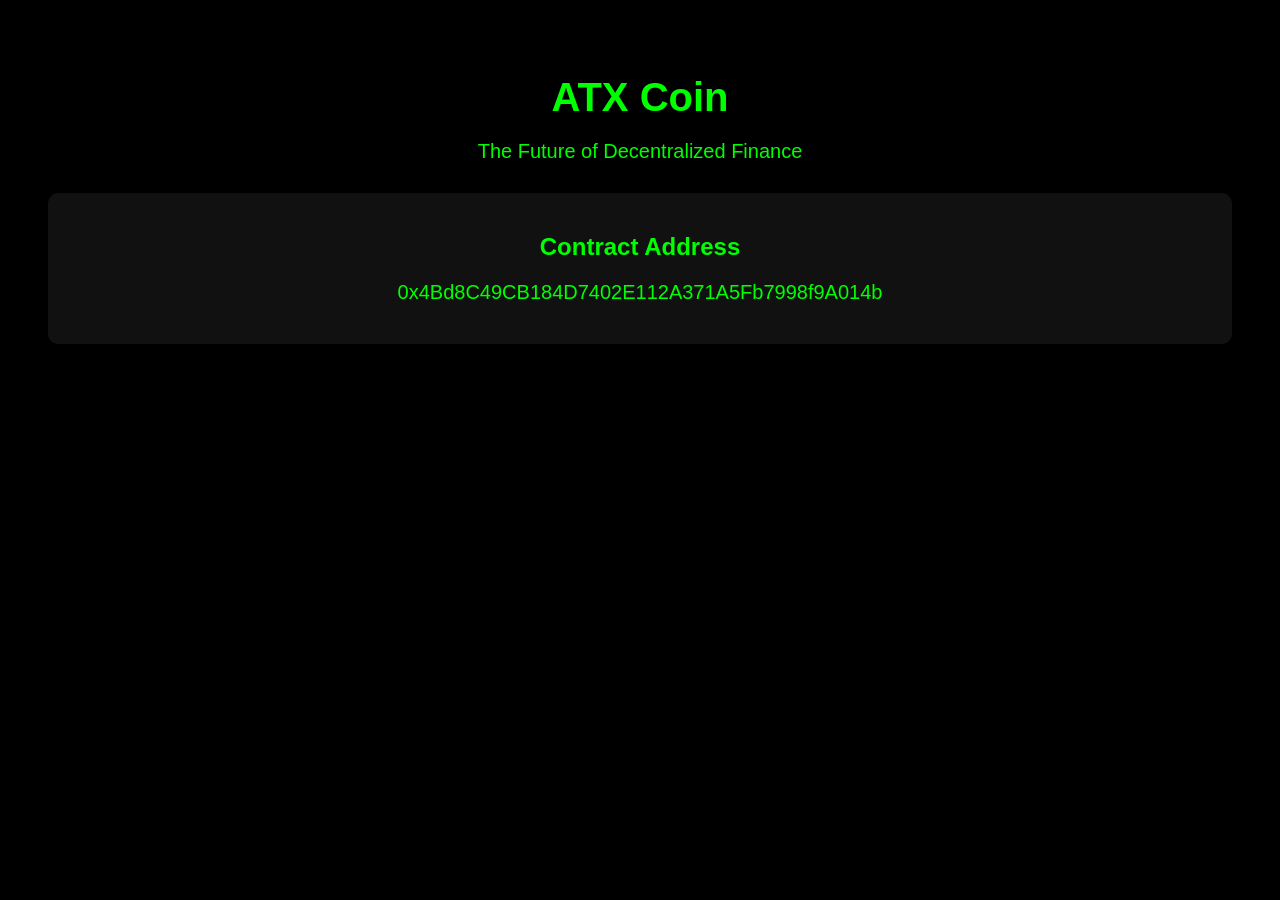
==== index.html @ 8b23248f "Create index.html" ====
<!DOCTYPE html>
<html lang="en">
<head>
    <meta charset="UTF-8" />
    <meta name="viewport" content="width=device-width, initial-scale=1.0" />
    <title>ATX Coin</title>
    <style>
        body { font-family: Arial, sans-serif; text-align: center; background: #000; color: #0f0; padding: 40px; }
        h1 { font-size: 40px; margin-bottom: 10px; }
        p { font-size: 20px; }
        .card { background: #111; padding: 20px; border-radius: 10px; margin-top: 30px; }
    </style>
</head>
<body>
    <h1>ATX Coin</h1>
    <p>The Future of Decentralized Finance</p>

    <div class="card">
        <h2>Contract Address</h2>
        <p>0x4Bd8C49CB184D7402E112A371A5Fb7998f9A014b</p>
    </div>
</body>
</html>
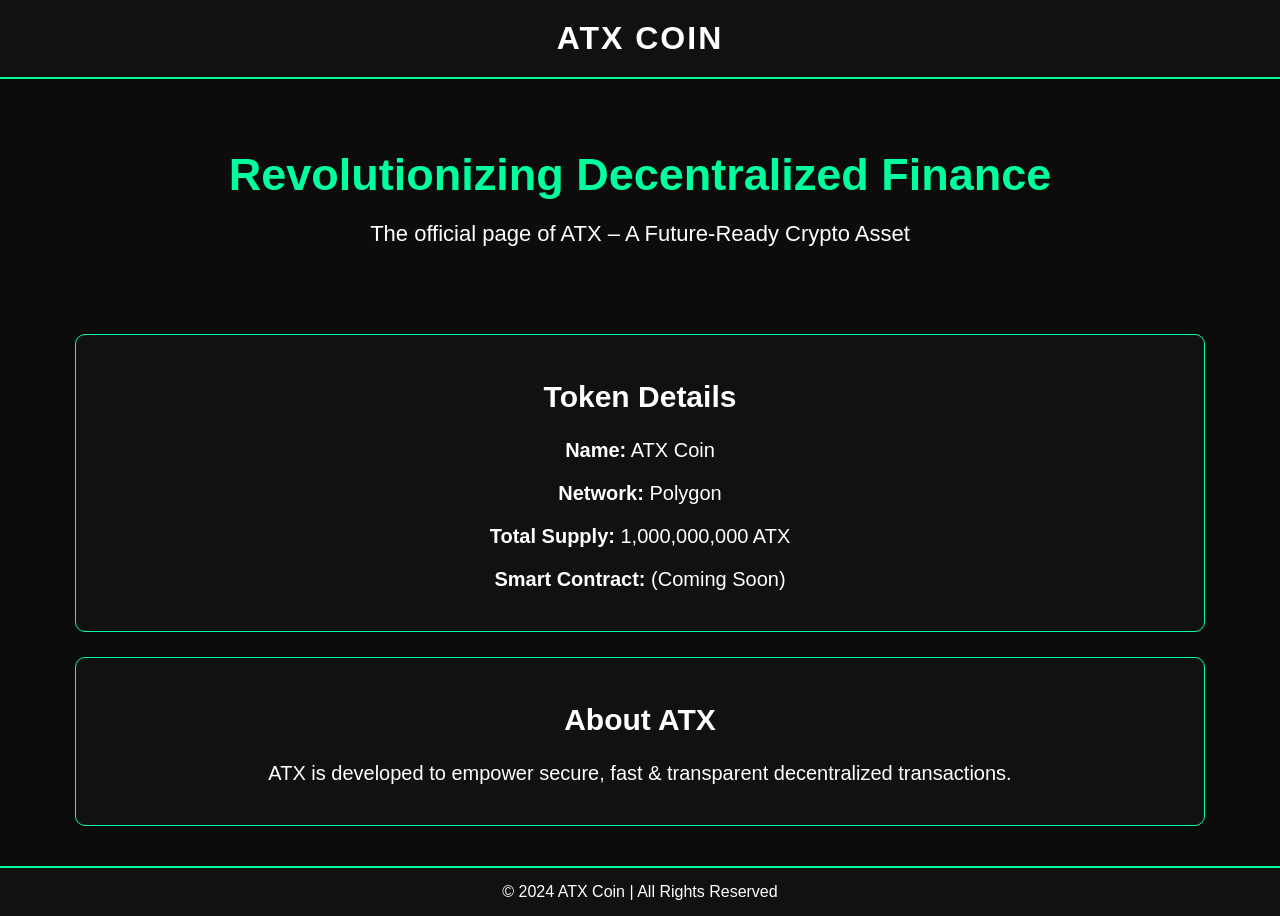
==== commit 6f778fd0: "Update index.html" ====
--- a/index.html
+++ b/index.html
@@ -5,19 +5,76 @@
     <meta name="viewport" content="width=device-width, initial-scale=1.0" />
     <title>ATX Coin</title>
     <style>
-        body { font-family: Arial, sans-serif; text-align: center; background: #000; color: #0f0; padding: 40px; }
-        h1 { font-size: 40px; margin-bottom: 10px; }
-        p { font-size: 20px; }
-        .card { background: #111; padding: 20px; border-radius: 10px; margin-top: 30px; }
+        body {
+            margin: 0;
+            padding: 0;
+            font-family: Arial, sans-serif;
+            background: #0c0c0c;
+            color: white;
+            text-align: center;
+        }
+        header {
+            padding: 20px;
+            background: #111;
+            font-size: 32px;
+            font-weight: bold;
+            letter-spacing: 2px;
+            border-bottom: 2px solid #00ff9d;
+        }
+        .hero {
+            padding: 40px 20px;
+        }
+        .hero h1 {
+            font-size: 45px;
+            color: #00ff9d;
+        }
+        .hero p {
+            font-size: 22px;
+            margin-top: -10px;
+        }
+        .card {
+            background: #111;
+            padding: 20px;
+            margin: 25px auto;
+            width: 85%;
+            border-radius: 10px;
+            border: 1px solid #00ff9d;
+            font-size: 20px;
+        }
+        footer {
+            margin-top: 40px;
+            padding: 15px;
+            background: #111;
+            font-size: 16px;
+            border-top: 2px solid #00ff9d;
+        }
     </style>
 </head>
 <body>
-    <h1>ATX Coin</h1>
-    <p>The Future of Decentralized Finance</p>
 
-    <div class="card">
-        <h2>Contract Address</h2>
-        <p>0x4Bd8C49CB184D7402E112A371A5Fb7998f9A014b</p>
-    </div>
+<header>ATX COIN</header>
+
+<div class="hero">
+    <h1>Revolutionizing Decentralized Finance</h1>
+    <p>The official page of ATX – A Future-Ready Crypto Asset</p>
+</div>
+
+<div class="card">
+    <h2>Token Details</h2>
+    <p><b>Name:</b> ATX Coin</p>
+    <p><b>Network:</b> Polygon</p>
+    <p><b>Total Supply:</b> 1,000,000,000 ATX</p>
+    <p><b>Smart Contract:</b> (Coming Soon)</p>
+</div>
+
+<div class="card">
+    <h2>About ATX</h2>
+    <p>ATX is developed to empower secure, fast & transparent decentralized transactions.</p>
+</div>
+
+<footer>
+    © 2024 ATX Coin | All Rights Reserved
+</footer>
+
 </body>
 </html>
